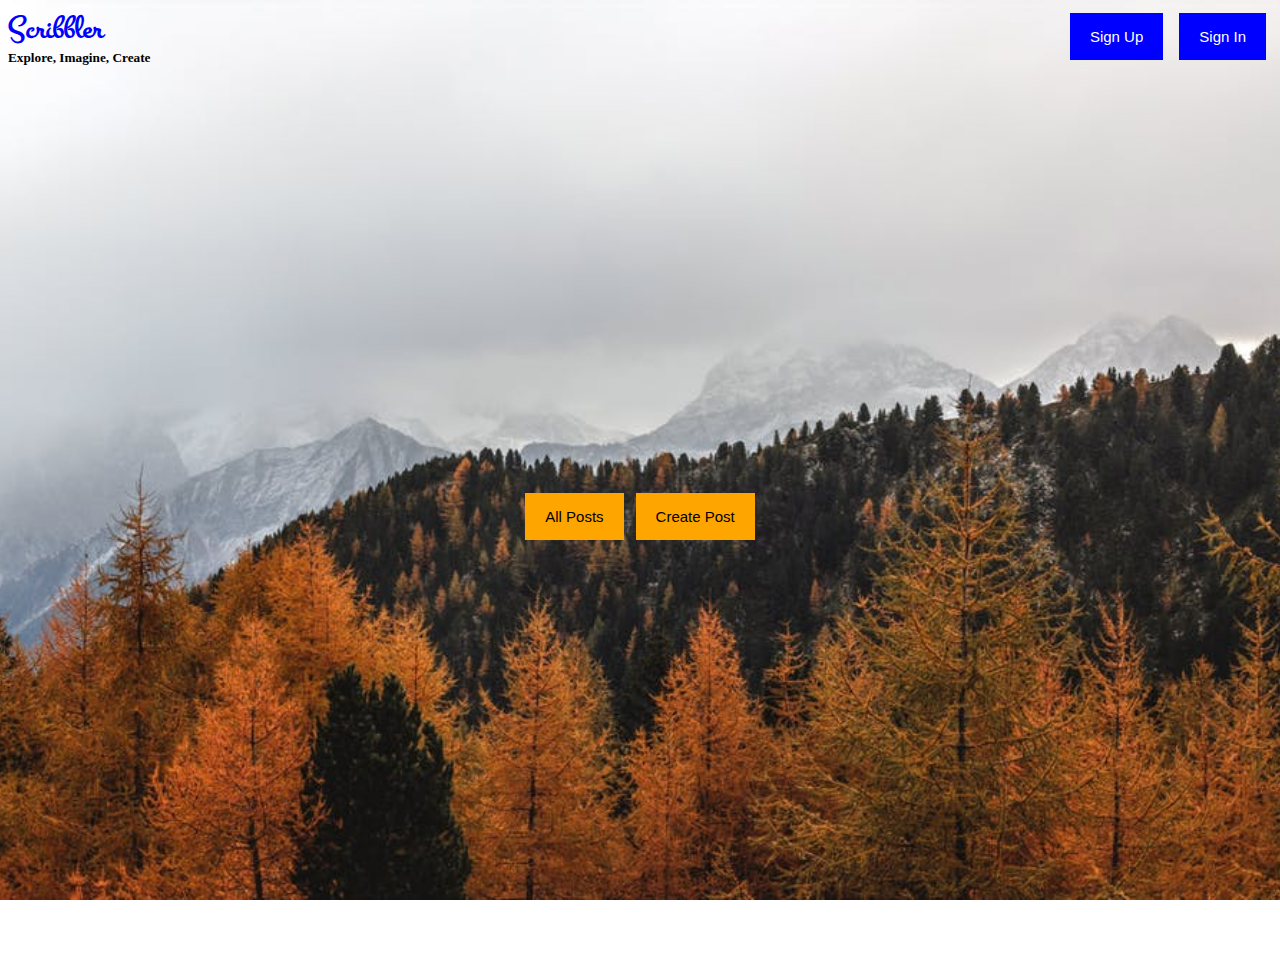
==== index.html @ bf540b6f "Initial commit to the Scribbler project" ====
<!DOCTYPE html>
<html>

<head>
    <meta charset="utf-8" />
    <meta http-equiv="X-UA-Compatible" content="IE-edge"/>
    <meta name="viewort" content="width=device-width, initial-scale=1"/>
    <link href="https://fonts.googleapis.com/css?family=Montez&display=swap" rel="stylesheet">
    <link rel="stylesheet" type="text/css" media="screen" href="styles/index.css" />
    <title>Sribbler</title>
</head>

<body>
    <header>
        <div class="top-container">
            <div>
                <h1 class="heading">Scribbler</h3>
                <h5 class="sub-heading">Explore, Imagine, Create</h4>
            </div>
            <div>
                <button id="btn-signup">Sign Up</button>
                <button id="btn-signin">Sign In</button>
            </div>
        </div>
    </header>
    <div class="main-container">
        <button id="btn-allposts">All Posts</button>
        <button id="btn-createpost">Create Post</button>
    </div>
    <script src="scripts/index.js"></script>
</body>

</html>
---- styles/index.css ----
html, body {
    height: 100%;
    overflow: hidden;
}


body {
    background-image: url('../images/background.jpg');
    background-position: center;
    background-repeat: no-repeat;
    background-size: cover;
}

.top-container {
    display : flex;
    flex-direction: row;
    justify-content: space-between;
}

.main-container {
    min-height: 100vh;
    display : flex;
    align-items: center;
    justify-content: center;
}

.heading {
    font-family: 'Montez', cursive; 
    margin: 0;
    padding: 0;
    color: blue;
}

.sub-heading {
    font-family: 'Ubuntu Mono';
    margin: 0;
    padding: 0;
}

#btn-signin, #btn-signup {
    background-color: blue;
    border: none;
    color: white;
    padding: 15px 20px;
    text-align: center;
    display: inline-block;
    font-size: 15px;
    margin: 5px 6px;
    cursor: pointer;
}

#btn-allposts, #btn-createpost {
    background-color: orange;
    border: none;
    color: black;
    padding: 15px 20px;
    text-align: center;
    display: inline-block;
    font-size: 15px;
    margin: 5px 6px;
    cursor: pointer;
}
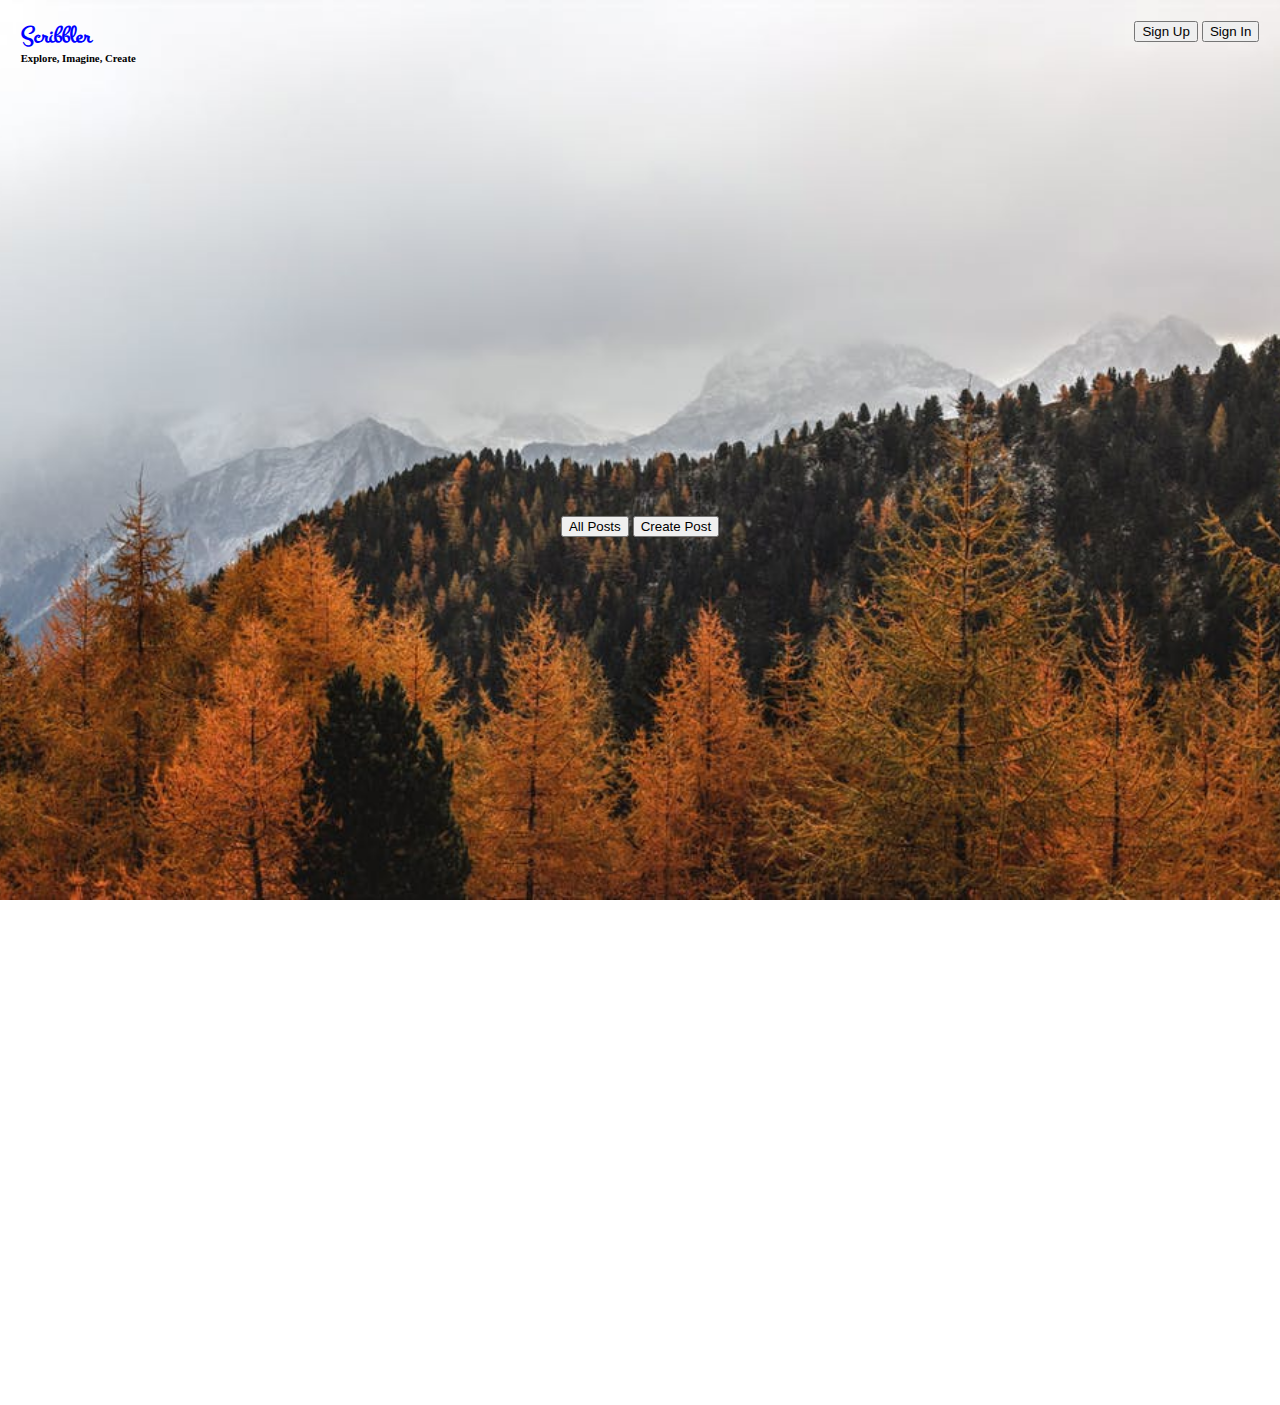
==== commit 4114d088: "Added modal logic for sign-in and sign-up buttons" ====
--- a/index.html
+++ b/index.html
@@ -7,6 +7,9 @@
     <meta name="viewort" content="width=device-width, initial-scale=1"/>
     <link href="https://fonts.googleapis.com/css?family=Montez&display=swap" rel="stylesheet">
     <link rel="stylesheet" type="text/css" media="screen" href="styles/index.css" />
+    <link rel="stylesheet" href="https://cdn.jsdelivr.net/npm/bootstrap@4.6.0/dist/css/bootstrap.min.css" integrity="sha384-B0vP5xmATw1+K9KRQjQERJvTumQW0nPEzvF6L/Z6nronJ3oUOFUFpCjEUQouq2+l" crossorigin="anonymous">
+    <script src="https://code.jquery.com/jquery-3.5.1.slim.min.js" integrity="sha384-DfXdz2htPH0lsSSs5nCTpuj/zy4C+OGpamoFVy38MVBnE+IbbVYUew+OrCXaRkfj" crossorigin="anonymous"></script>
+    <script src="https://cdn.jsdelivr.net/npm/bootstrap@4.6.0/dist/js/bootstrap.bundle.min.js" integrity="sha384-Piv4xVNRyMGpqkS2by6br4gNJ7DXjqk09RmUpJ8jgGtD7zP9yug3goQfGII0yAns" crossorigin="anonymous"></script>
     <title>Sribbler</title>
 </head>
 
@@ -14,19 +17,93 @@
     <header>
         <div class="top-container">
             <div>
-                <h1 class="heading">Scribbler</h3>
-                <h5 class="sub-heading">Explore, Imagine, Create</h4>
+                <h2 class="heading">Scribbler</h3>
+                <h6 class="sub-heading">Explore, Imagine, Create</h4>
             </div>
             <div>
-                <button id="btn-signup">Sign Up</button>
-                <button id="btn-signin">Sign In</button>
+                <button class="btn btn-primary rounded-0" data-toggle="modal" data-target="#modalSignUp">Sign Up</button>
+                <button class="btn btn-primary rounded-0" data-toggle="modal" data-target="#modalSignin">Sign In</button>
             </div>
         </div>
     </header>
     <div class="main-container">
-        <button id="btn-allposts">All Posts</button>
-        <button id="btn-createpost">Create Post</button>
+        <div>
+            <button class="btn btn-warning rounded-0 mr-1" id="btn-allposts">All Posts</button>
+            <button class="btn btn-warning rounded-0" id="btn-createpost">Create Post</button>
+        </div>
     </div>
+
+    <!-- sign in Modal -->
+<div class="modal fade" id="modalSignin" tabindex="-1" aria-labelledby="modalLabel" aria-hidden="true">
+    <div class="modal-dialog">
+      <div class="modal-content rounded-0">
+        <div class="modal-header">
+          <h5 class="modal-title" id="modalLabel">Welcome Back</h5>
+          <button type="button" class="close" data-dismiss="modal" aria-label="Close">
+            <span aria-hidden="true">&times;</span>
+          </button>
+        </div>
+        <div class="modal-body">
+          <form>
+              <div class="form-group">
+                  <label for="inputUsername">Username</label>
+                  <input type="text" class="form-control" id="inputUsername" placeholder="Enter your username" required>
+              </div>
+              <div class="form-group">
+                  <label for="inputPassword">Password</label>
+                  <input type="password" class="form-control" id="inputPassword" placeholder="Enter your password" required>
+              </div>
+                <div class="form-group">
+                    <button type="submit" class="btn btn-success btn-block rounded-0">Sign In</button>
+                    <p class="gosignup">
+                        Not a member?
+                        <a data-target="#modalSignUp" data-toggle="modal" href="#modalSignUp" 
+                             onclick="$('#modalSignin').modal('hide')">Sign Up</a>
+                    </p>
+                </div>
+          </form>
+        </div>
+      </div>
+    </div>
+  </div>
+  
+  <!-- signup modal-->
+  <div class="modal fade" id="modalSignUp" tabindex="-1" aria-labelledby="modalLabel" aria-hidden="true">
+      <div class="modal-dialog">
+        <div class="modal-content rounded-0">
+          <div class="modal-header">
+            <h5 class="modal-title" id="modalLabel">Get Started</h5>
+            <button type="button" class="close" data-dismiss="modal" aria-label="Close">
+              <span aria-hidden="true">&times;</span>
+            </button>
+          </div>
+          <div class="modal-body">
+            <form>
+                <div class="form-group">
+                    <label for="inputName">Name</label>
+                    <input type="text" class="form-control" id="inputName" placeholder="Enter your Name" required>
+                </div>
+                <div class="form-group">
+                  <label for="inputUsername">Username</label>
+                  <input type="text" class="form-control" id="inputUsername" placeholder="Enter your username" required>
+              </div>
+                <div class="form-group">
+                    <label for="inputPassword">Password</label>
+                    <input type="password" class="form-control" id="inputPassword" placeholder="Enter your Password" required>
+                </div>
+                <div class="form-group">
+                  <label for="inputConfirmPassword">Confirm Password</label>
+                  <input type="password" class="form-control" id="inputConfirmPassword" placeholder="Re-enter your Password" required>
+              </div>
+              <div class="form-group">
+                    <button type="submit" class="btn btn-success btn-block rounded-0">Sign Up</button>
+                </div>
+            </form>
+          </div>
+        </div>
+      </div>
+    </div>
+
     <script src="scripts/index.js"></script>
 </body>
 
--- a/styles/index.css
+++ b/styles/index.css
@@ -12,6 +12,7 @@
 }
 
 .top-container {
+    margin : 1%;
     display : flex;
     flex-direction: row;
     justify-content: space-between;
@@ -22,6 +23,7 @@
     display : flex;
     align-items: center;
     justify-content: center;
+    margin: 1%;
 }
 
 .heading {
@@ -37,26 +39,19 @@
     padding: 0;
 }
 
-#btn-signin, #btn-signup {
-    background-color: blue;
-    border: none;
-    color: white;
-    padding: 15px 20px;
-    text-align: center;
-    display: inline-block;
-    font-size: 15px;
-    margin: 5px 6px;
-    cursor: pointer;
+.modal-dialog .form-control {
+    border: 0;
+    background-color: #e9ecef;
 }
 
-#btn-allposts, #btn-createpost {
-    background-color: orange;
-    border: none;
-    color: black;
-    padding: 15px 20px;
+.modal-dialog .btn {
+    margin-top : 30px;
+    margin-bottom : 15px;
+}
+
+.modal-dialog .gosignup {
     text-align: center;
-    display: inline-block;
-    font-size: 15px;
-    margin: 5px 6px;
-    cursor: pointer;
 }
+
+
+
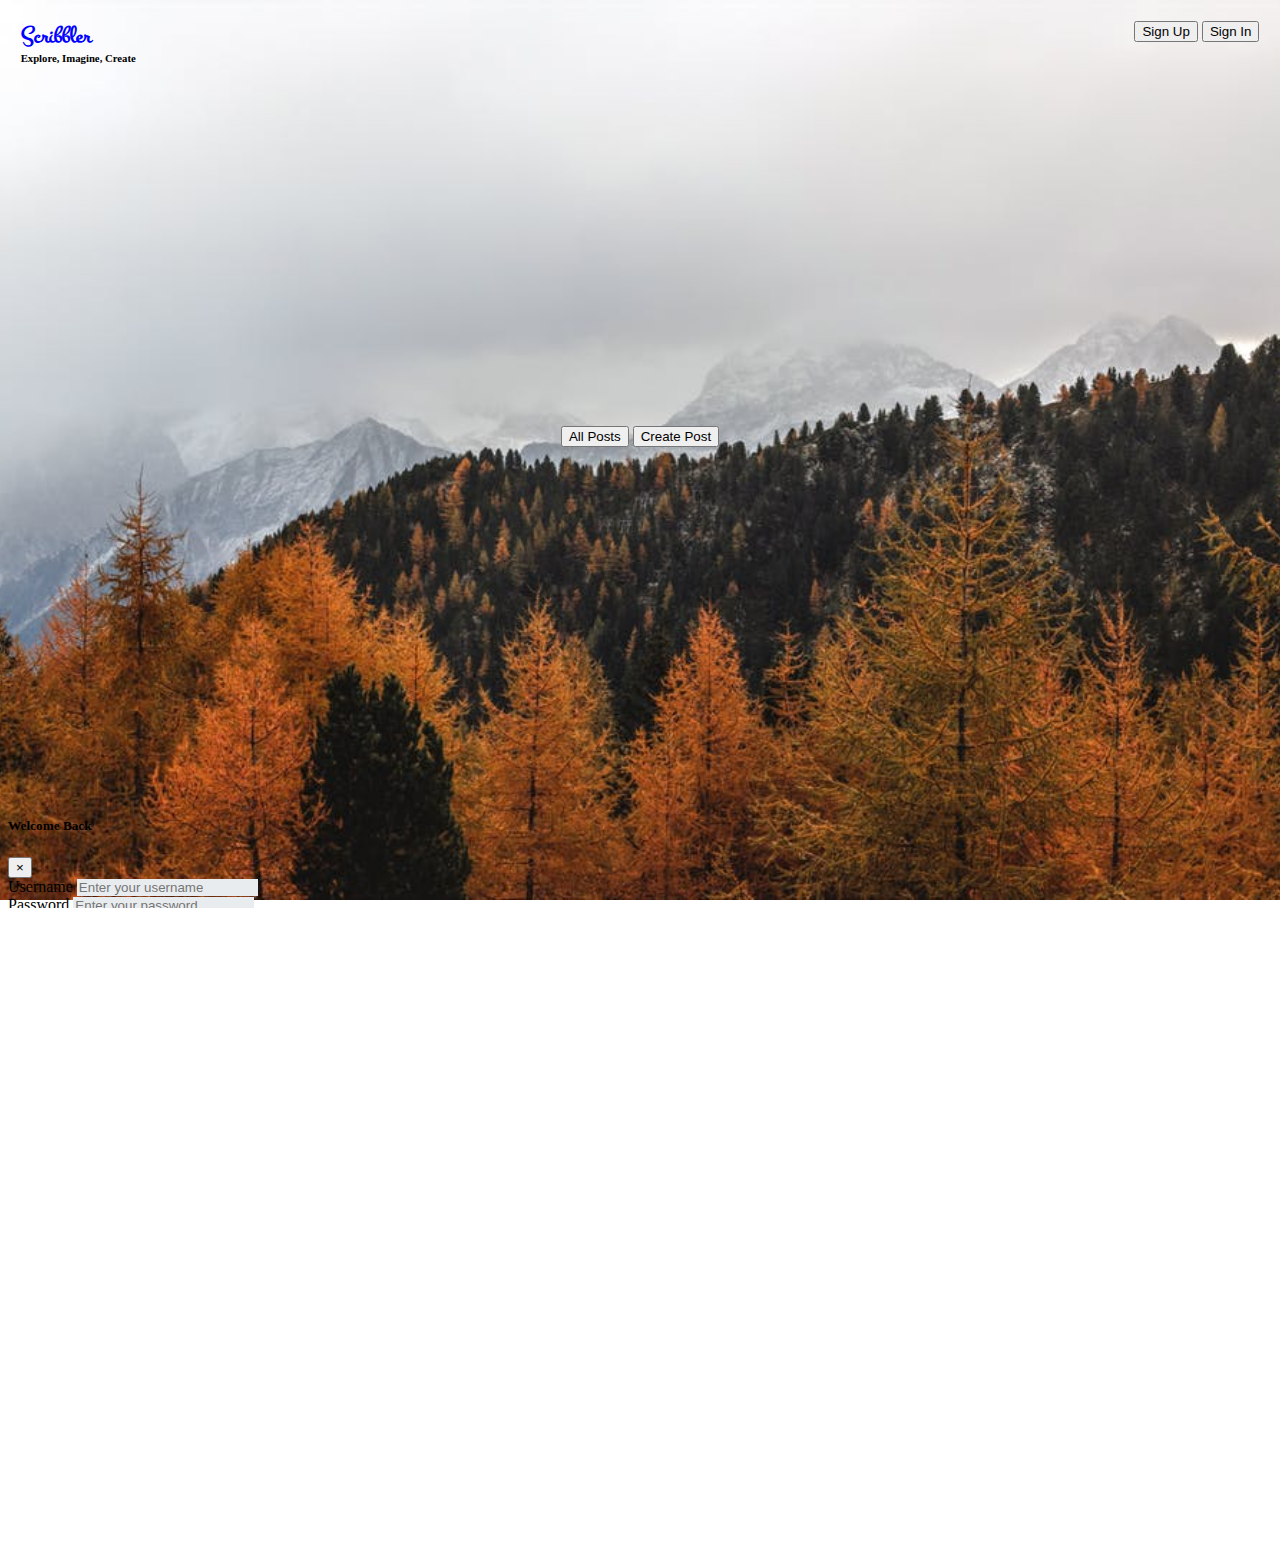
==== commit e45cab61: "Updated the create post modal and added new script and style files" ====
--- a/index.html
+++ b/index.html
@@ -7,6 +7,7 @@
     <meta name="viewort" content="width=device-width, initial-scale=1"/>
     <link href="https://fonts.googleapis.com/css?family=Montez&display=swap" rel="stylesheet">
     <link rel="stylesheet" type="text/css" media="screen" href="styles/index.css" />
+    <link rel="stylesheet" type="text/css" media="screen" href="styles/common.css" />
     <link rel="stylesheet" href="https://cdn.jsdelivr.net/npm/bootstrap@4.6.0/dist/css/bootstrap.min.css" integrity="sha384-B0vP5xmATw1+K9KRQjQERJvTumQW0nPEzvF6L/Z6nronJ3oUOFUFpCjEUQouq2+l" crossorigin="anonymous">
     <script src="https://code.jquery.com/jquery-3.5.1.slim.min.js" integrity="sha384-DfXdz2htPH0lsSSs5nCTpuj/zy4C+OGpamoFVy38MVBnE+IbbVYUew+OrCXaRkfj" crossorigin="anonymous"></script>
     <script src="https://cdn.jsdelivr.net/npm/bootstrap@4.6.0/dist/js/bootstrap.bundle.min.js" integrity="sha384-Piv4xVNRyMGpqkS2by6br4gNJ7DXjqk09RmUpJ8jgGtD7zP9yug3goQfGII0yAns" crossorigin="anonymous"></script>
@@ -29,13 +30,14 @@
     <div class="main-container">
         <div>
             <button class="btn btn-warning rounded-0 mr-1" id="btn-allposts">All Posts</button>
-            <button class="btn btn-warning rounded-0" id="btn-createpost">Create Post</button>
+            <button class="btn btn-warning rounded-0" id="btn-createpost" data-toggle="modal" 
+                                              data-target="#modalCreatePost">Create Post</button>
         </div>
     </div>
 
     <!-- sign in Modal -->
 <div class="modal fade" id="modalSignin" tabindex="-1" aria-labelledby="modalLabel" aria-hidden="true">
-    <div class="modal-dialog">
+    <div class="modal-dialog modal-dialog-centered">
       <div class="modal-content rounded-0">
         <div class="modal-header">
           <h5 class="modal-title" id="modalLabel">Welcome Back</h5>
@@ -69,7 +71,7 @@
   
   <!-- signup modal-->
   <div class="modal fade" id="modalSignUp" tabindex="-1" aria-labelledby="modalLabel" aria-hidden="true">
-      <div class="modal-dialog">
+      <div class="modal-dialog modal-dialog-centered">
         <div class="modal-content rounded-0">
           <div class="modal-header">
             <h5 class="modal-title" id="modalLabel">Get Started</h5>
@@ -104,6 +106,38 @@
       </div>
     </div>
 
+    <!-- create post modal-->
+    <div class="modal fade bd-example-modal-lg" id="modalCreatePost" tabindex="-1" role="dialog" aria-labelledby="largeModalLabel" aria-hidden="true">
+        <div class="modal-dialog modal-lg modal-dialog-centered">
+            <div class="modal-content rounded-0">
+              <div class="modal-header">
+                <h5 class="modal-title" id="modalLabel">Pen Your Post</h5>
+                <button type="button" class="close" data-dismiss="modal" aria-label="Close">
+                  <span aria-hidden="true">&times;</span>
+                </button>
+              </div>
+              <div class="modal-body">
+                <form>
+                    <div class="form-group">
+                        <label for="inputPostTitle">Title</label>
+                        <input type="text" class="form-control" id="inputPostTitle" placeholder="Enter title of your post" required>
+                    </div>
+                    <div class="form-group">
+                        <label for="inputPostContent">Contents</label>
+                        <textarea class="form-control" id="inputPostContent" rows="10" 
+                                             placeholder="Enter the contents of your post"></textarea>
+                    </div>
+                    <div class="form-group">
+                        <div class="text-center">
+                            <button type="submit" class="btn btn-success rounded-0">Create</button>
+                        </div>
+                    </div>
+                </form>  
+              </div>
+            </div>
+        </div>
+      </div>
+
     <script src="scripts/index.js"></script>
 </body>
 
--- a/styles/index.css
+++ b/styles/index.css
@@ -11,33 +11,15 @@
     background-size: cover;
 }
 
-.top-container {
-    margin : 1%;
-    display : flex;
-    flex-direction: row;
-    justify-content: space-between;
-}
 
 .main-container {
-    min-height: 100vh;
+    min-height: 80vh;
     display : flex;
     align-items: center;
     justify-content: center;
-    margin: 1%;
+    margin: auto;
 }
 
-.heading {
-    font-family: 'Montez', cursive; 
-    margin: 0;
-    padding: 0;
-    color: blue;
-}
-
-.sub-heading {
-    font-family: 'Ubuntu Mono';
-    margin: 0;
-    padding: 0;
-}
 
 .modal-dialog .form-control {
     border: 0;
--- a/styles/common.css
+++ b/styles/common.css
@@ -0,0 +1,19 @@
+.top-container {
+    margin : 1%;
+    display : flex;
+    flex-direction: row;
+    justify-content: space-between;
+}
+
+.heading {
+    font-family: 'Montez', cursive; 
+    margin: 0;
+    padding: 0;
+    color: blue;
+}
+
+.sub-heading {
+    font-family: 'Ubuntu Mono';
+    margin: 0;
+    padding: 0;
+}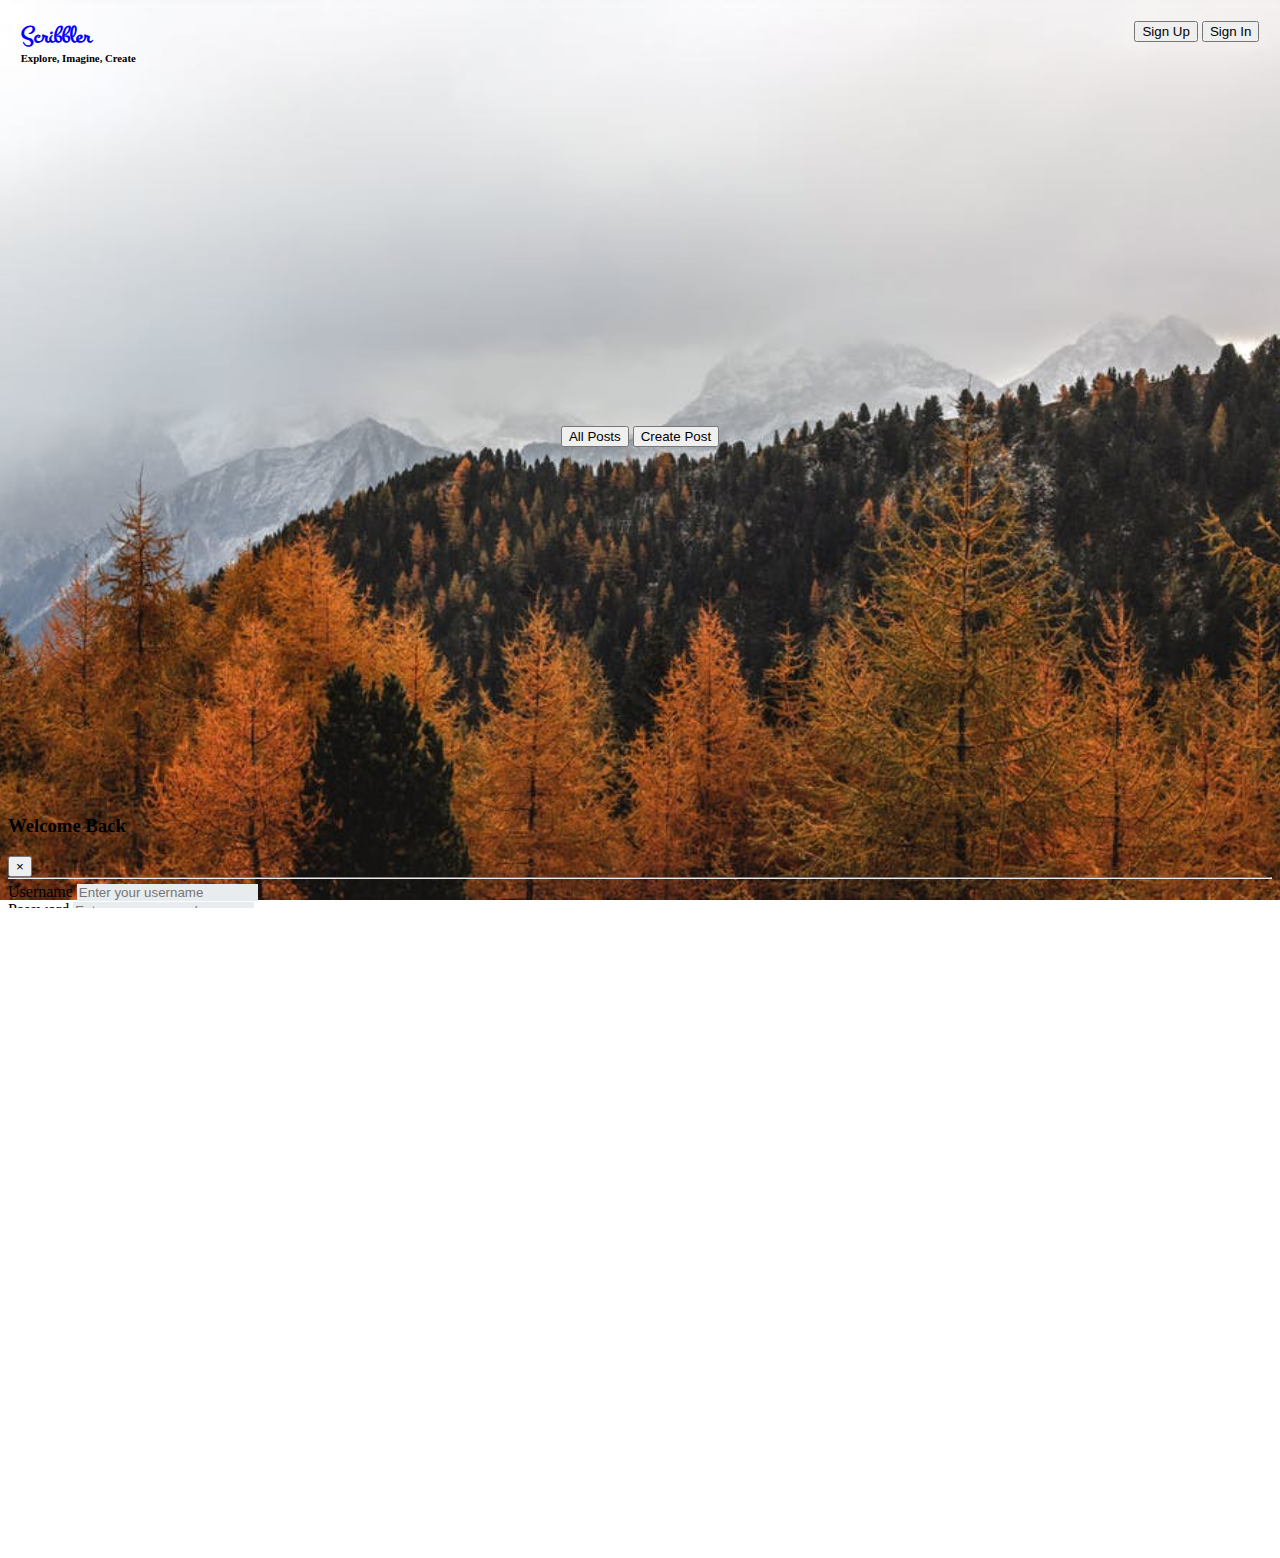
==== commit efed4bdd: "Updated code to add some look and feel features like hover and changged the sign in modals" ====
--- a/index.html
+++ b/index.html
@@ -1,18 +1,18 @@
 <!DOCTYPE html>
 <html>
 
-<head>
-    <meta charset="utf-8" />
-    <meta http-equiv="X-UA-Compatible" content="IE-edge"/>
-    <meta name="viewort" content="width=device-width, initial-scale=1"/>
-    <link href="https://fonts.googleapis.com/css?family=Montez&display=swap" rel="stylesheet">
-    <link rel="stylesheet" type="text/css" media="screen" href="styles/index.css" />
-    <link rel="stylesheet" type="text/css" media="screen" href="styles/common.css" />
-    <link rel="stylesheet" href="https://cdn.jsdelivr.net/npm/bootstrap@4.6.0/dist/css/bootstrap.min.css" integrity="sha384-B0vP5xmATw1+K9KRQjQERJvTumQW0nPEzvF6L/Z6nronJ3oUOFUFpCjEUQouq2+l" crossorigin="anonymous">
-    <script src="https://code.jquery.com/jquery-3.5.1.slim.min.js" integrity="sha384-DfXdz2htPH0lsSSs5nCTpuj/zy4C+OGpamoFVy38MVBnE+IbbVYUew+OrCXaRkfj" crossorigin="anonymous"></script>
-    <script src="https://cdn.jsdelivr.net/npm/bootstrap@4.6.0/dist/js/bootstrap.bundle.min.js" integrity="sha384-Piv4xVNRyMGpqkS2by6br4gNJ7DXjqk09RmUpJ8jgGtD7zP9yug3goQfGII0yAns" crossorigin="anonymous"></script>
-    <title>Sribbler</title>
-</head>
+    <head>
+        <meta charset="utf-8" />
+        <meta http-equiv="X-UA-Compatible" content="IE-edge"/>
+        <meta name="viewort" content="width=device-width, initial-scale=1"/>
+        <link href="https://fonts.googleapis.com/css?family=Montez&display=swap" rel="stylesheet">
+        <link rel="stylesheet" type="text/css" media="screen" href="styles/index.css" />
+        <link rel="stylesheet" type="text/css" media="screen" href="styles/common.css" />
+        <link rel="stylesheet" href="https://cdn.jsdelivr.net/npm/bootstrap@4.6.0/dist/css/bootstrap.min.css" integrity="sha384-B0vP5xmATw1+K9KRQjQERJvTumQW0nPEzvF6L/Z6nronJ3oUOFUFpCjEUQouq2+l" crossorigin="anonymous">
+        <script src="https://code.jquery.com/jquery-3.5.1.slim.min.js" integrity="sha384-DfXdz2htPH0lsSSs5nCTpuj/zy4C+OGpamoFVy38MVBnE+IbbVYUew+OrCXaRkfj" crossorigin="anonymous"></script>
+        <script src="https://cdn.jsdelivr.net/npm/bootstrap@4.6.0/dist/js/bootstrap.bundle.min.js" integrity="sha384-Piv4xVNRyMGpqkS2by6br4gNJ7DXjqk09RmUpJ8jgGtD7zP9yug3goQfGII0yAns" crossorigin="anonymous"></script>
+        <title>Sribbler</title>
+    </head>
 
 <body>
     <header>
@@ -29,9 +29,9 @@
     </header>
     <div class="main-container">
         <div>
-            <button class="btn btn-warning rounded-0 mr-1" id="btn-allposts">All Posts</button>
+            <button class="btn btn-warning rounded-0 mr-1" id="btn-allposts" onclick="viewposts()">All Posts</button>
             <button class="btn btn-warning rounded-0" id="btn-createpost" data-toggle="modal" 
-                                              data-target="#modalCreatePost">Create Post</button>
+                     data-target="#modalCreatePost">Create Post</button>
         </div>
     </div>
 
@@ -39,13 +39,14 @@
 <div class="modal fade" id="modalSignin" tabindex="-1" aria-labelledby="modalLabel" aria-hidden="true">
     <div class="modal-dialog modal-dialog-centered">
       <div class="modal-content rounded-0">
-        <div class="modal-header">
-          <h5 class="modal-title" id="modalLabel">Welcome Back</h5>
+        <div class="modal-header pb-0 no-border">
+          <h3 class="modal-title" id="modalLabel">Welcome Back</h3>
           <button type="button" class="close" data-dismiss="modal" aria-label="Close">
             <span aria-hidden="true">&times;</span>
           </button>
         </div>
         <div class="modal-body">
+          <hr class="pt-3 separator">
           <form>
               <div class="form-group">
                   <label for="inputUsername">Username</label>
@@ -73,13 +74,14 @@
   <div class="modal fade" id="modalSignUp" tabindex="-1" aria-labelledby="modalLabel" aria-hidden="true">
       <div class="modal-dialog modal-dialog-centered">
         <div class="modal-content rounded-0">
-          <div class="modal-header">
-            <h5 class="modal-title" id="modalLabel">Get Started</h5>
+          <div class="modal-header no-border">
+            <h3 class="modal-title" id="modalLabel">Get Started</h3>
             <button type="button" class="close" data-dismiss="modal" aria-label="Close">
               <span aria-hidden="true">&times;</span>
             </button>
           </div>
           <div class="modal-body">
+            <hr class="pt-3 separator">
             <form>
                 <div class="form-group">
                     <label for="inputName">Name</label>
--- a/styles/common.css
+++ b/styles/common.css
@@ -16,4 +16,15 @@
     font-family: 'Ubuntu Mono';
     margin: 0;
     padding: 0;
+}
+
+.separator {
+	margin-top: 0px;
+	margin-bottom: 4px;
+	color: grey;
+	border-top: 1px solid grey;
+}
+
+.no-border {
+    border-bottom: 0px !important;
 }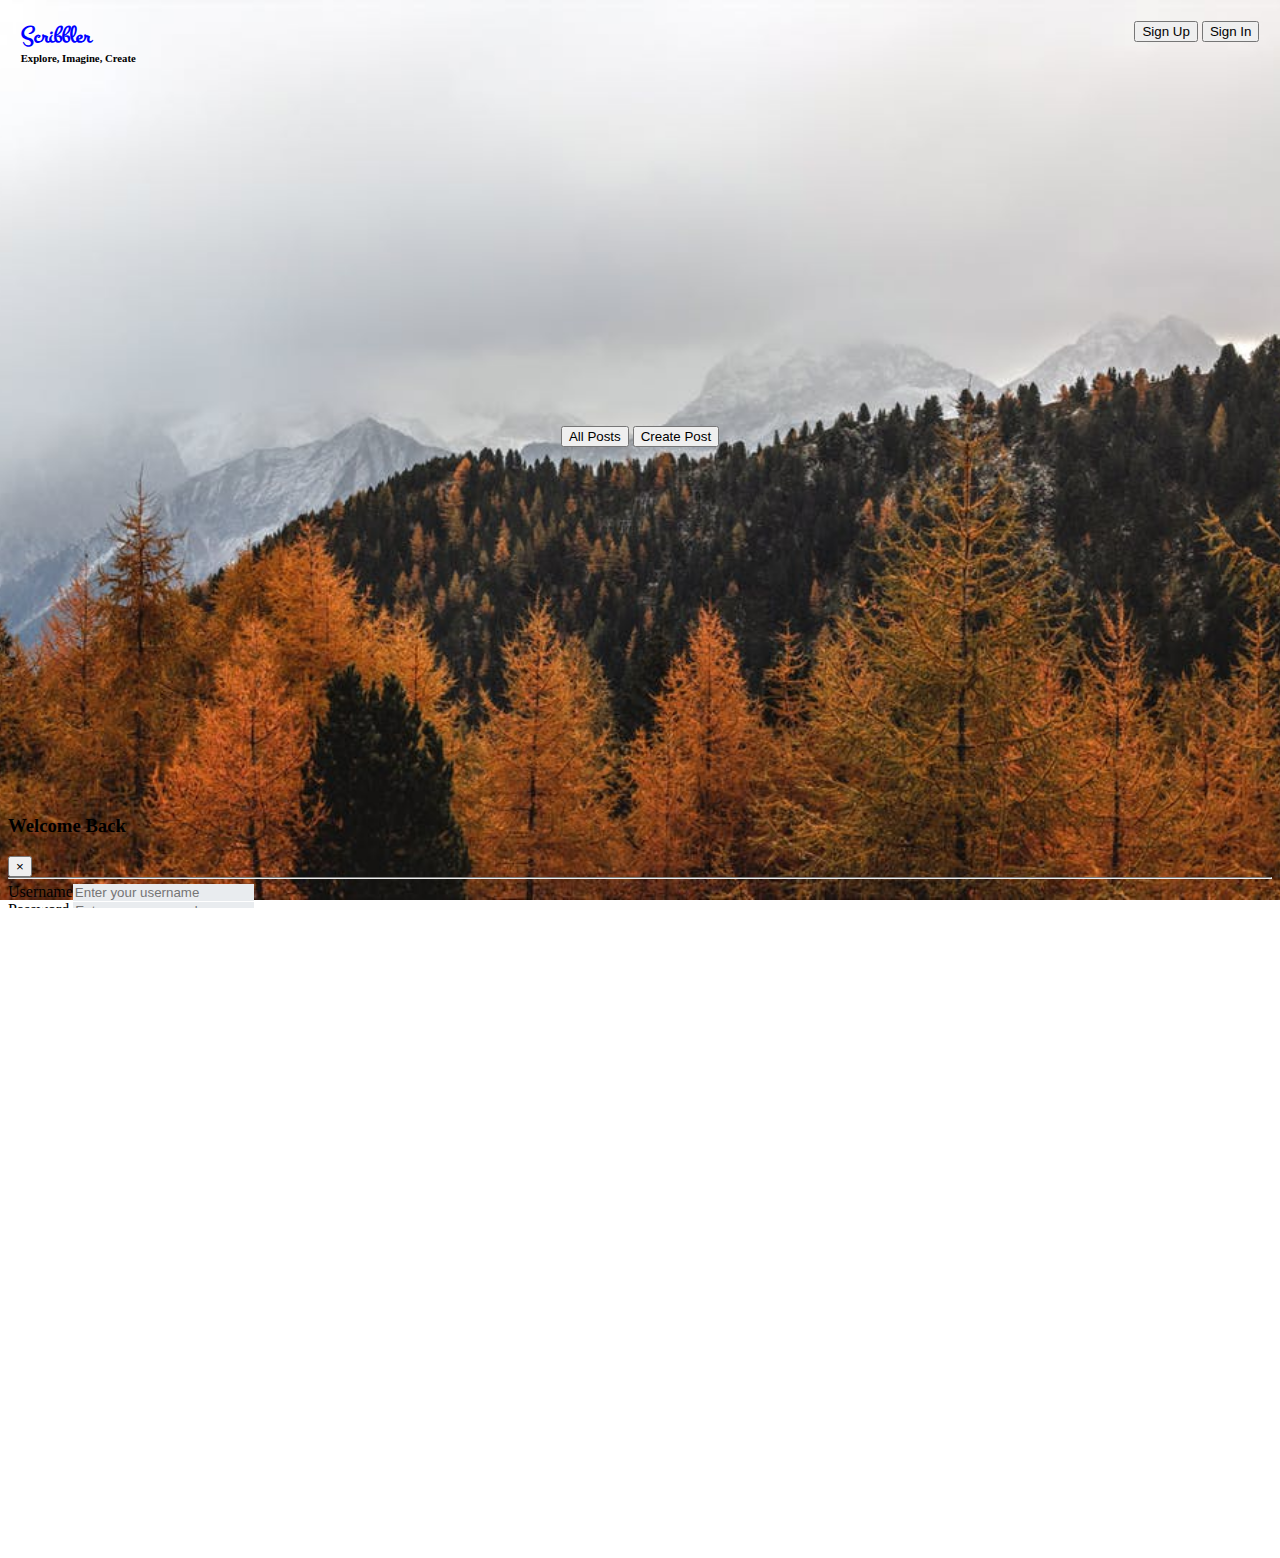
==== commit 2b48d72f: "Updated to reuse the header code across all files" ====
--- a/index.html
+++ b/index.html
@@ -37,76 +37,15 @@
 
     <!-- sign in Modal -->
 <div class="modal fade" id="modalSignin" tabindex="-1" aria-labelledby="modalLabel" aria-hidden="true">
-    <div class="modal-dialog modal-dialog-centered">
-      <div class="modal-content rounded-0">
-        <div class="modal-header pb-0 no-border">
-          <h3 class="modal-title" id="modalLabel">Welcome Back</h3>
-          <button type="button" class="close" data-dismiss="modal" aria-label="Close">
-            <span aria-hidden="true">&times;</span>
-          </button>
-        </div>
-        <div class="modal-body">
-          <hr class="pt-3 separator">
-          <form>
-              <div class="form-group">
-                  <label for="inputUsername">Username</label>
-                  <input type="text" class="form-control" id="inputUsername" placeholder="Enter your username" required>
-              </div>
-              <div class="form-group">
-                  <label for="inputPassword">Password</label>
-                  <input type="password" class="form-control" id="inputPassword" placeholder="Enter your password" required>
-              </div>
-                <div class="form-group">
-                    <button type="submit" class="btn btn-success btn-block rounded-0">Sign In</button>
-                    <p class="gosignup">
-                        Not a member?
-                        <a data-target="#modalSignUp" data-toggle="modal" href="#modalSignUp" 
-                             onclick="$('#modalSignin').modal('hide')">Sign Up</a>
-                    </p>
-                </div>
-          </form>
-        </div>
-      </div>
+    <div class="modal-dialog modal-dialog-centered" id="signin-modal">
     </div>
   </div>
   
   <!-- signup modal-->
   <div class="modal fade" id="modalSignUp" tabindex="-1" aria-labelledby="modalLabel" aria-hidden="true">
-      <div class="modal-dialog modal-dialog-centered">
-        <div class="modal-content rounded-0">
-          <div class="modal-header no-border">
-            <h3 class="modal-title" id="modalLabel">Get Started</h3>
-            <button type="button" class="close" data-dismiss="modal" aria-label="Close">
-              <span aria-hidden="true">&times;</span>
-            </button>
-          </div>
-          <div class="modal-body">
-            <hr class="pt-3 separator">
-            <form>
-                <div class="form-group">
-                    <label for="inputName">Name</label>
-                    <input type="text" class="form-control" id="inputName" placeholder="Enter your Name" required>
-                </div>
-                <div class="form-group">
-                  <label for="inputUsername">Username</label>
-                  <input type="text" class="form-control" id="inputUsername" placeholder="Enter your username" required>
-              </div>
-                <div class="form-group">
-                    <label for="inputPassword">Password</label>
-                    <input type="password" class="form-control" id="inputPassword" placeholder="Enter your Password" required>
-                </div>
-                <div class="form-group">
-                  <label for="inputConfirmPassword">Confirm Password</label>
-                  <input type="password" class="form-control" id="inputConfirmPassword" placeholder="Re-enter your Password" required>
-              </div>
-              <div class="form-group">
-                    <button type="submit" class="btn btn-success btn-block rounded-0">Sign Up</button>
-                </div>
-            </form>
-          </div>
-        </div>
+      <div class="modal-dialog modal-dialog-centered" id="signup-modal">
       </div>
-    </div>
+  </div>
 
     <!-- create post modal-->
     <div class="modal fade bd-example-modal-lg" id="modalCreatePost" tabindex="-1" role="dialog" aria-labelledby="largeModalLabel" aria-hidden="true">
@@ -141,6 +80,7 @@
       </div>
 
     <script src="scripts/index.js"></script>
+    <script src="scripts/common.js"></script>
 </body>
 
 </html>--- a/styles/index.css
+++ b/styles/index.css
@@ -20,20 +20,3 @@
     margin: auto;
 }
 
-
-.modal-dialog .form-control {
-    border: 0;
-    background-color: #e9ecef;
-}
-
-.modal-dialog .btn {
-    margin-top : 30px;
-    margin-bottom : 15px;
-}
-
-.modal-dialog .gosignup {
-    text-align: center;
-}
-
-
-
--- a/styles/common.css
+++ b/styles/common.css
@@ -27,4 +27,18 @@
 
 .no-border {
     border-bottom: 0px !important;
+}
+
+.modal-dialog .form-control {
+    border: 0;
+    background-color: #e9ecef;
+}
+
+.modal-dialog .btn {
+    margin-top : 30px;
+    margin-bottom : 15px;
+}
+
+.modal-dialog .gosignup {
+    text-align: center;
 }